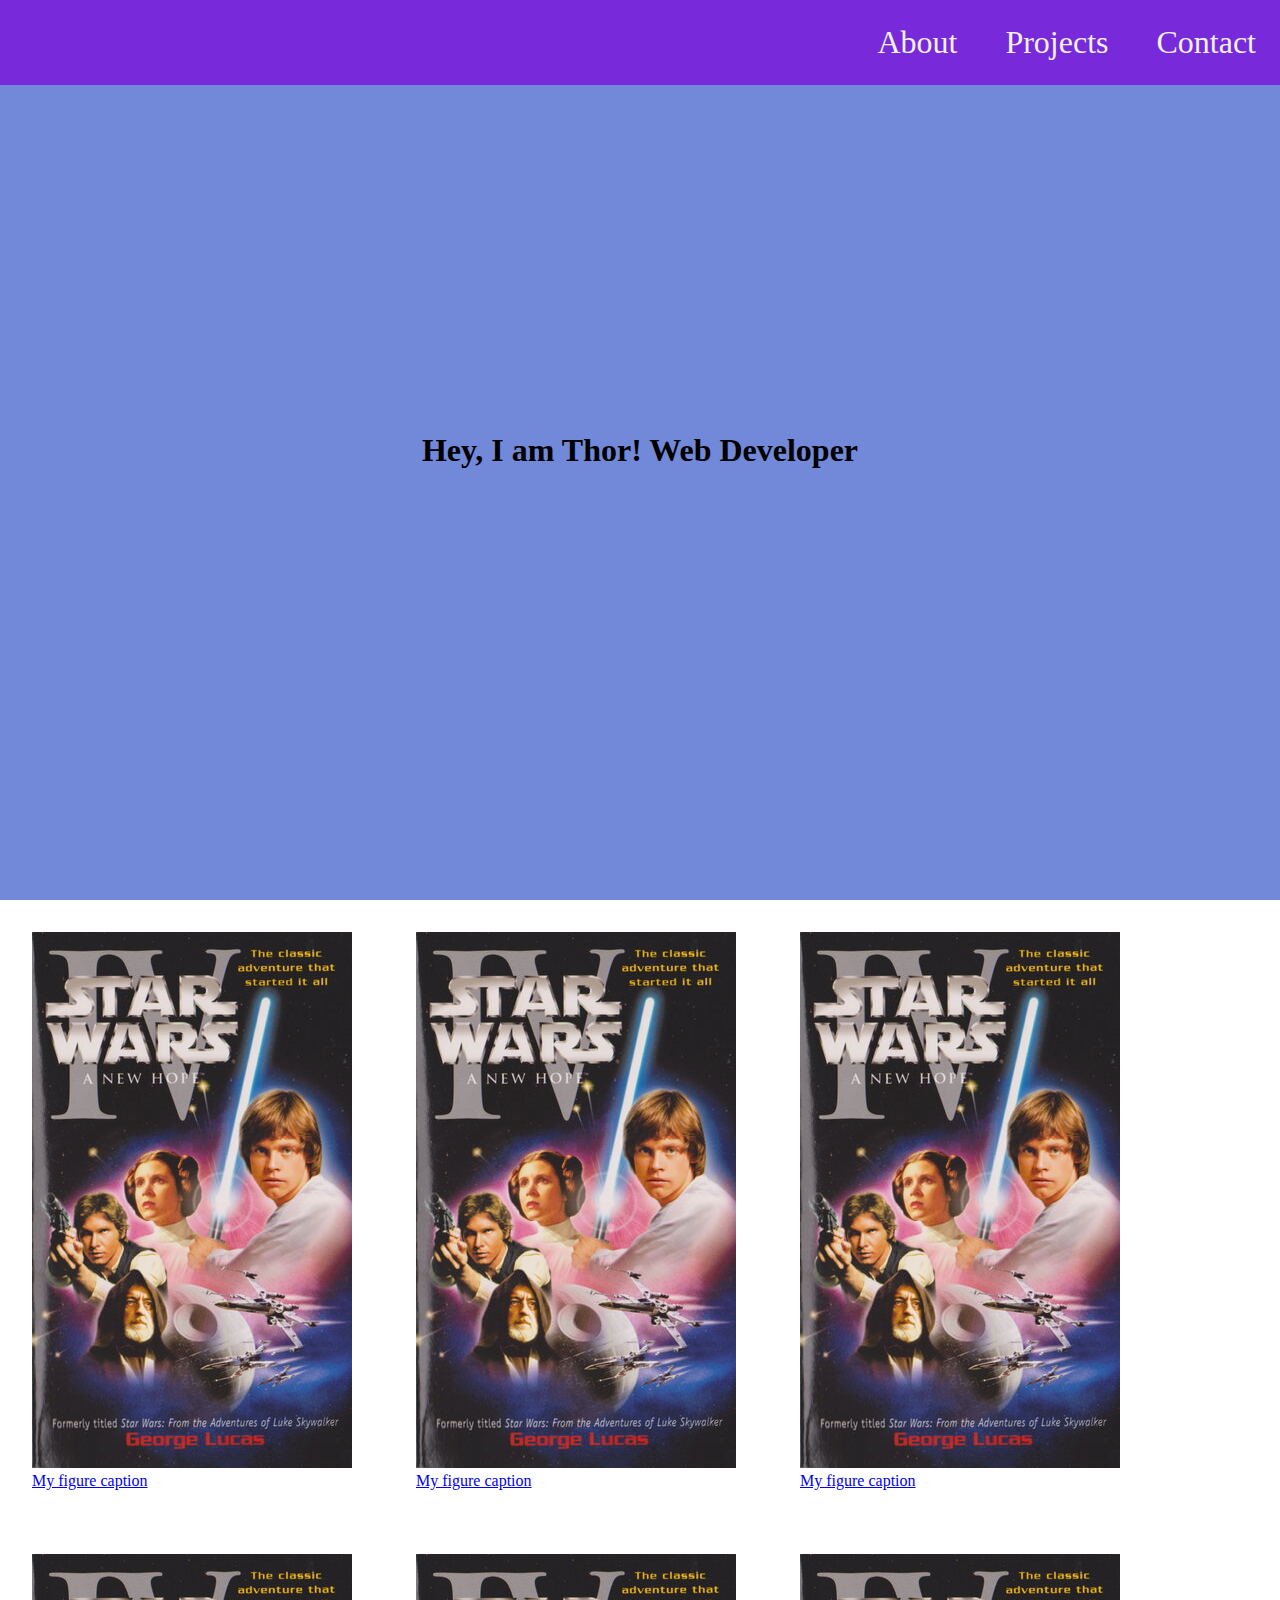
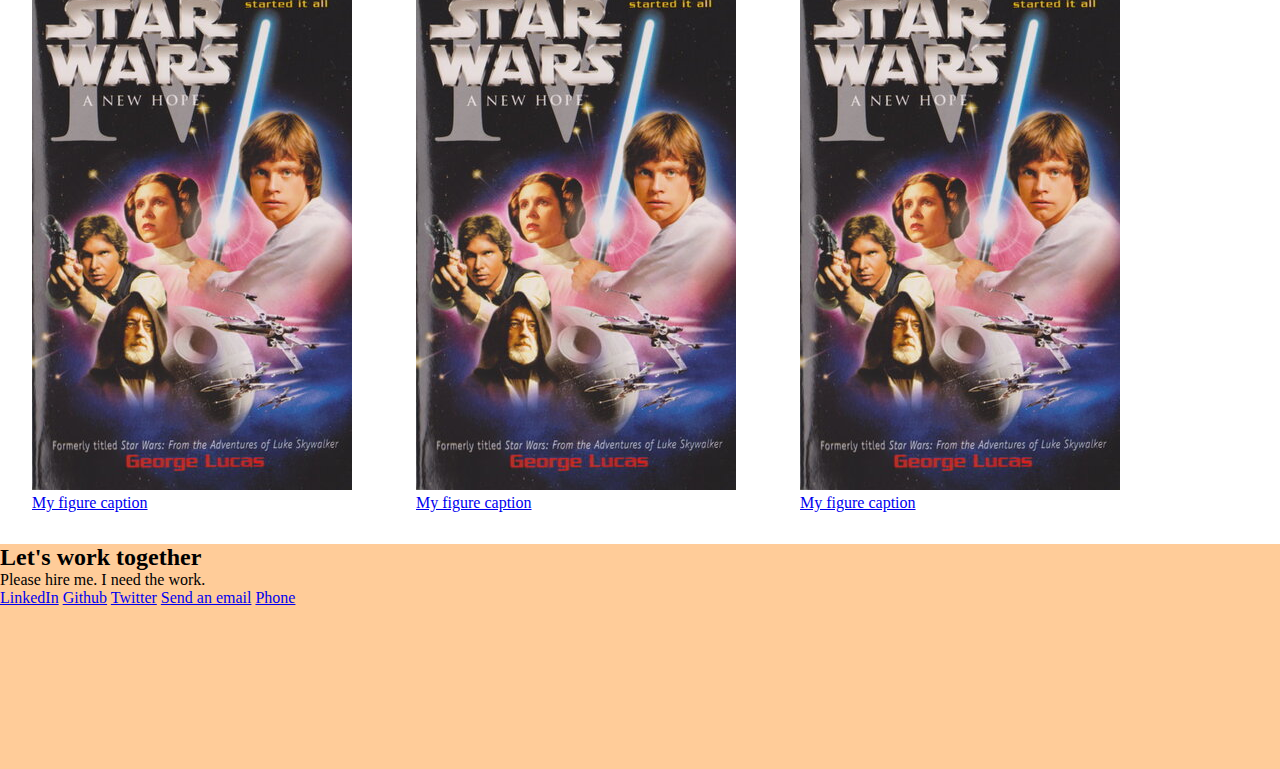
==== index.html @ ebb034dc "Filled in welcome, projects and contact" ====
<!DOCTYPE html>
<html lang="en">
  <head>
    <meta charset="UTF-8" />
    <meta http-equiv="X-UA-Compatible" content="IE=edge" />
    <meta name="viewport" content="width=device-width, initial-scale=1.0" />
    <link href="index.css" rel="stylesheet" />
    <title>Maria's Portfolio</title>
  </head>
  <body>
    <nav id="navbar">
      <ul class="nav-list">
        <li>
          <a href="#welcome-section">About</a>
        </li>
        <li>
          <a href="#projects">Projects</a>
        </li>
        <li>
          <a href="#contact">Contact</a>
        </li>
      </ul>
    </nav>
    <section id="welcome-section">
      <h1>Hey, I am Thor! Web Developer</h1>
    </section>
    <section id="projects">
      <div class="projects-grid">
        <a href="#" class="project-tile">
          <figure>
            <img src="/images/STARWARS.jpg" />
            <figcaption>My figure caption</figcaption>
          </figure>
        </a>

        <a href="#" class="project-tile">
          <figure>
            <img src="/images/STARWARS.jpg" />
            <figcaption>My figure caption</figcaption>
          </figure>
        </a>

        <a href="#" class="project-tile">
          <figure>
            <img src="/images/STARWARS.jpg" />
            <figcaption>My figure caption</figcaption>
          </figure>
        </a>

        <a href="#" class="project-tile">
          <figure>
            <img src="/images/STARWARS.jpg" />
            <figcaption>My figure caption</figcaption>
          </figure>
        </a>

        <a href="#" class="project-tile">
          <figure>
            <img src="/images/STARWARS.jpg" />
            <figcaption>My figure caption</figcaption>
          </figure>
        </a>

        <a href="#" class="project-tile">
          <figure>
            <img src="/images/STARWARS.jpg" />
            <figcaption>My figure caption</figcaption>
          </figure>
        </a>
      </div>
    </section>
    <section id="contact">
      <h2>Let's work together</h2>
      <p>Please hire me. I need the work.</p>

      <a id="profile-link" href="https://github.com/mariarodriguez5" target="_blank" >LinkedIn</a>

      <a id="profile-link" href="https://github.com/mariarodriguez5" target="_blank" >Github</a>

      <a id="profile-link" href="https://github.com/mariarodriguez5" target="_blank" >Twitter</a>

      <a id="profile-link" href="https://github.com/mariarodriguez5" target="_blank" >Send an email</a>

      <a id="profile-link" href="https://github.com/mariarodriguez5" target="_blank" >Phone</a>

    </section>
  </body>
  <script src="https://cdn.freecodecamp.org/testable-projects-fcc/v1/bundle.js"></script>
</html>
---- index.css ----
* {
  margin: 0;
  padding: 0;
  box-sizing: border-box;
}

html {
    scroll-behavior: smooth;
}

#navbar {
    width: 100%;
  position: fixed;
  background-color: #7829da;
}

.nav-list {
  display: flex;
  justify-content: flex-end;
  list-style-type: none;
  margin-right: 1 rem;
}

.nav-list a {
  display: block;
  text-decoration: none;
  color: #f0f0f0;
  padding: 1.5rem;
  font-size: xx-large;
}

.nav-list a:hover {
  background-color: #9a4bfc;
}

#welcome-section {
  background-color: #7289da;
  height: 100vh;
  display: flex;
  flex-direction: column;
  justify-content: center;
  align-items: center;
}

#projects {
    display: flex;
    justify-content: center;
}

.projects-grid {
    width: 1280px;
    display: flex;
    flex-wrap: wrap;

}
.project-title {
    margin: 2rem;

}
.project-tile {
    margin: 2rem;
}
#contact {
    height: 25vh;
    background-color: #ffcc99;
}
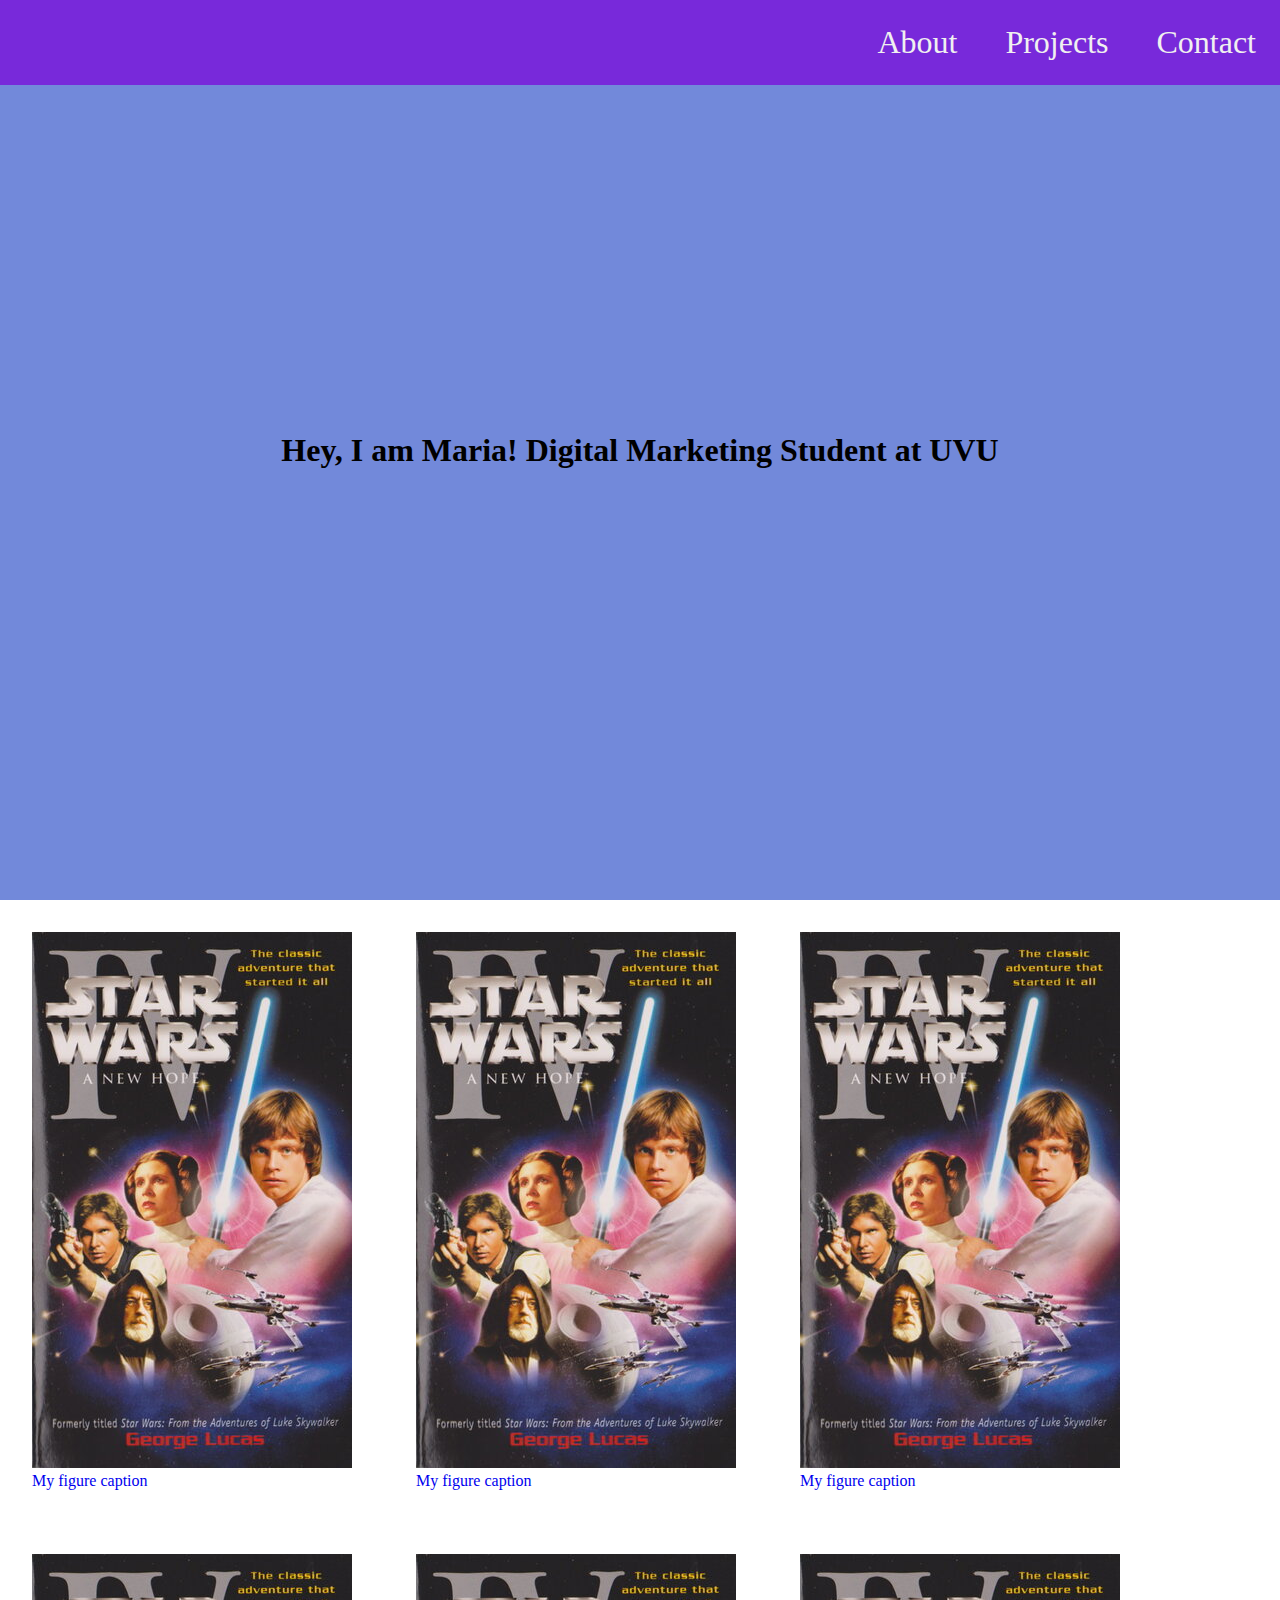
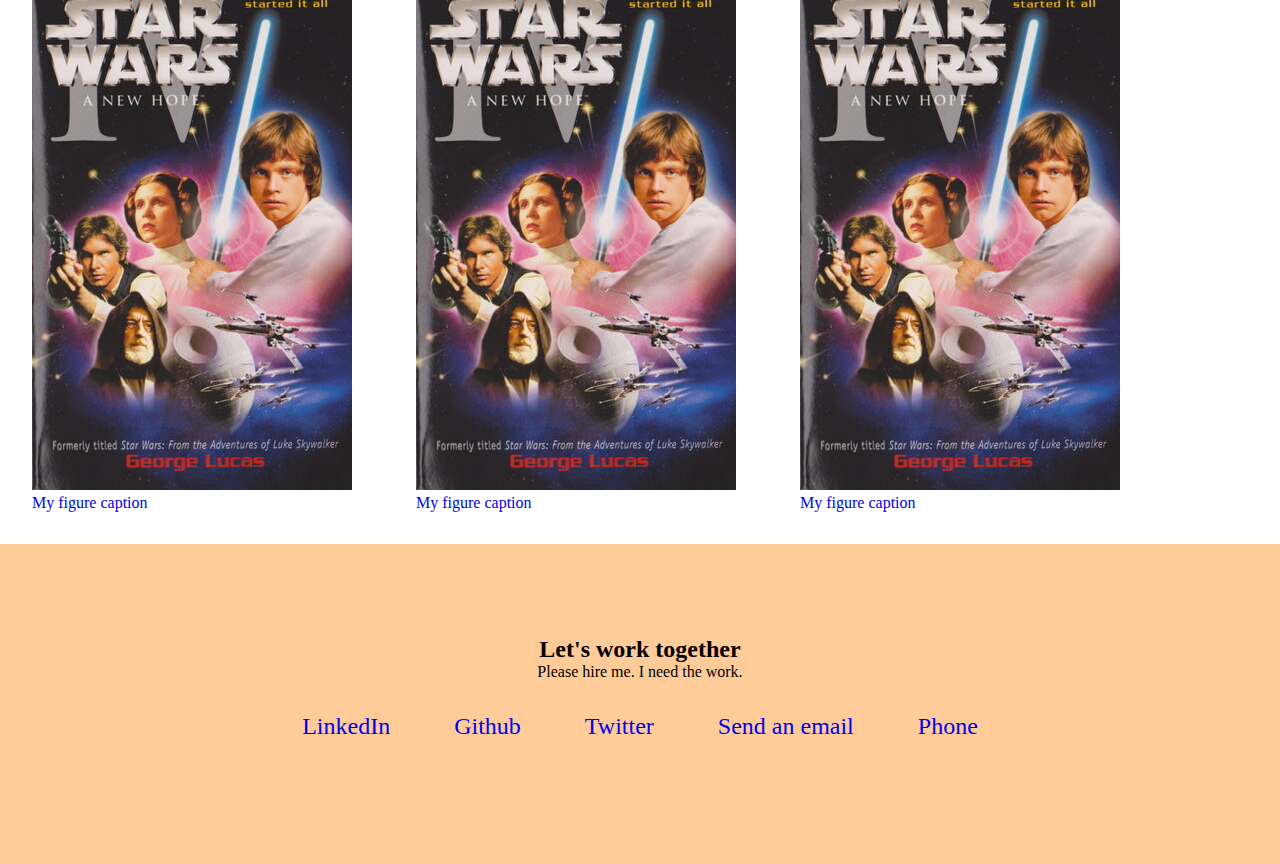
==== commit 8fa19f5e: "saving progress" ====
--- a/index.html
+++ b/index.html
@@ -22,7 +22,7 @@
       </ul>
     </nav>
     <section id="welcome-section">
-      <h1>Hey, I am Thor! Web Developer</h1>
+      <h1>Hey, I am Maria! Digital Marketing Student at UVU</h1>
     </section>
     <section id="projects">
       <div class="projects-grid">
@@ -73,15 +73,13 @@
       <h2>Let's work together</h2>
       <p>Please hire me. I need the work.</p>
 
-      <a id="profile-link" href="https://github.com/mariarodriguez5" target="_blank" >LinkedIn</a>
-
-      <a id="profile-link" href="https://github.com/mariarodriguez5" target="_blank" >Github</a>
-
-      <a id="profile-link" href="https://github.com/mariarodriguez5" target="_blank" >Twitter</a>
-
-      <a id="profile-link" href="https://github.com/mariarodriguez5" target="_blank" >Send an email</a>
-
-      <a id="profile-link" href="https://github.com/mariarodriguez5" target="_blank" >Phone</a>
+      <div>
+        <a id="profile-link" href="https://github.com/mariarodriguez5" target="_blank" >LinkedIn</a>
+        <a id="profile-link" href="https://github.com/mariarodriguez5" target="_blank" >Github</a>
+        <a id="profile-link" href="https://github.com/mariarodriguez5" target="_blank" >Twitter</a>
+        <a id="profile-link" href="https://github.com/mariarodriguez5" target="_blank" >Send an email</a>
+        <a id="profile-link" href="https://github.com/mariarodriguez5" target="_blank" >Phone</a>
+      </div>
 
     </section>
   </body>
--- a/index.css
+++ b/index.css
@@ -6,6 +6,10 @@
 
 html {
     scroll-behavior: smooth;
+}
+
+a {
+    text-decoration: none;
 }
 
 #navbar {
@@ -61,6 +65,24 @@
     margin: 2rem;
 }
 #contact {
-    height: 25vh;
+    display: flex;
+    flex-direction: column;
+    justify-content: center;
+    align-items: center;
+    height: 320px;
     background-color: #ffcc99;
+}
+
+#contact h1, h4 {
+    padding-bottom: 2rem;
+}
+
+#contact div {
+    display: flex;
+    justify-content: center;
+}
+
+#contact div a {
+    padding: 2rem;
+    font-size: 1.5rem;
 }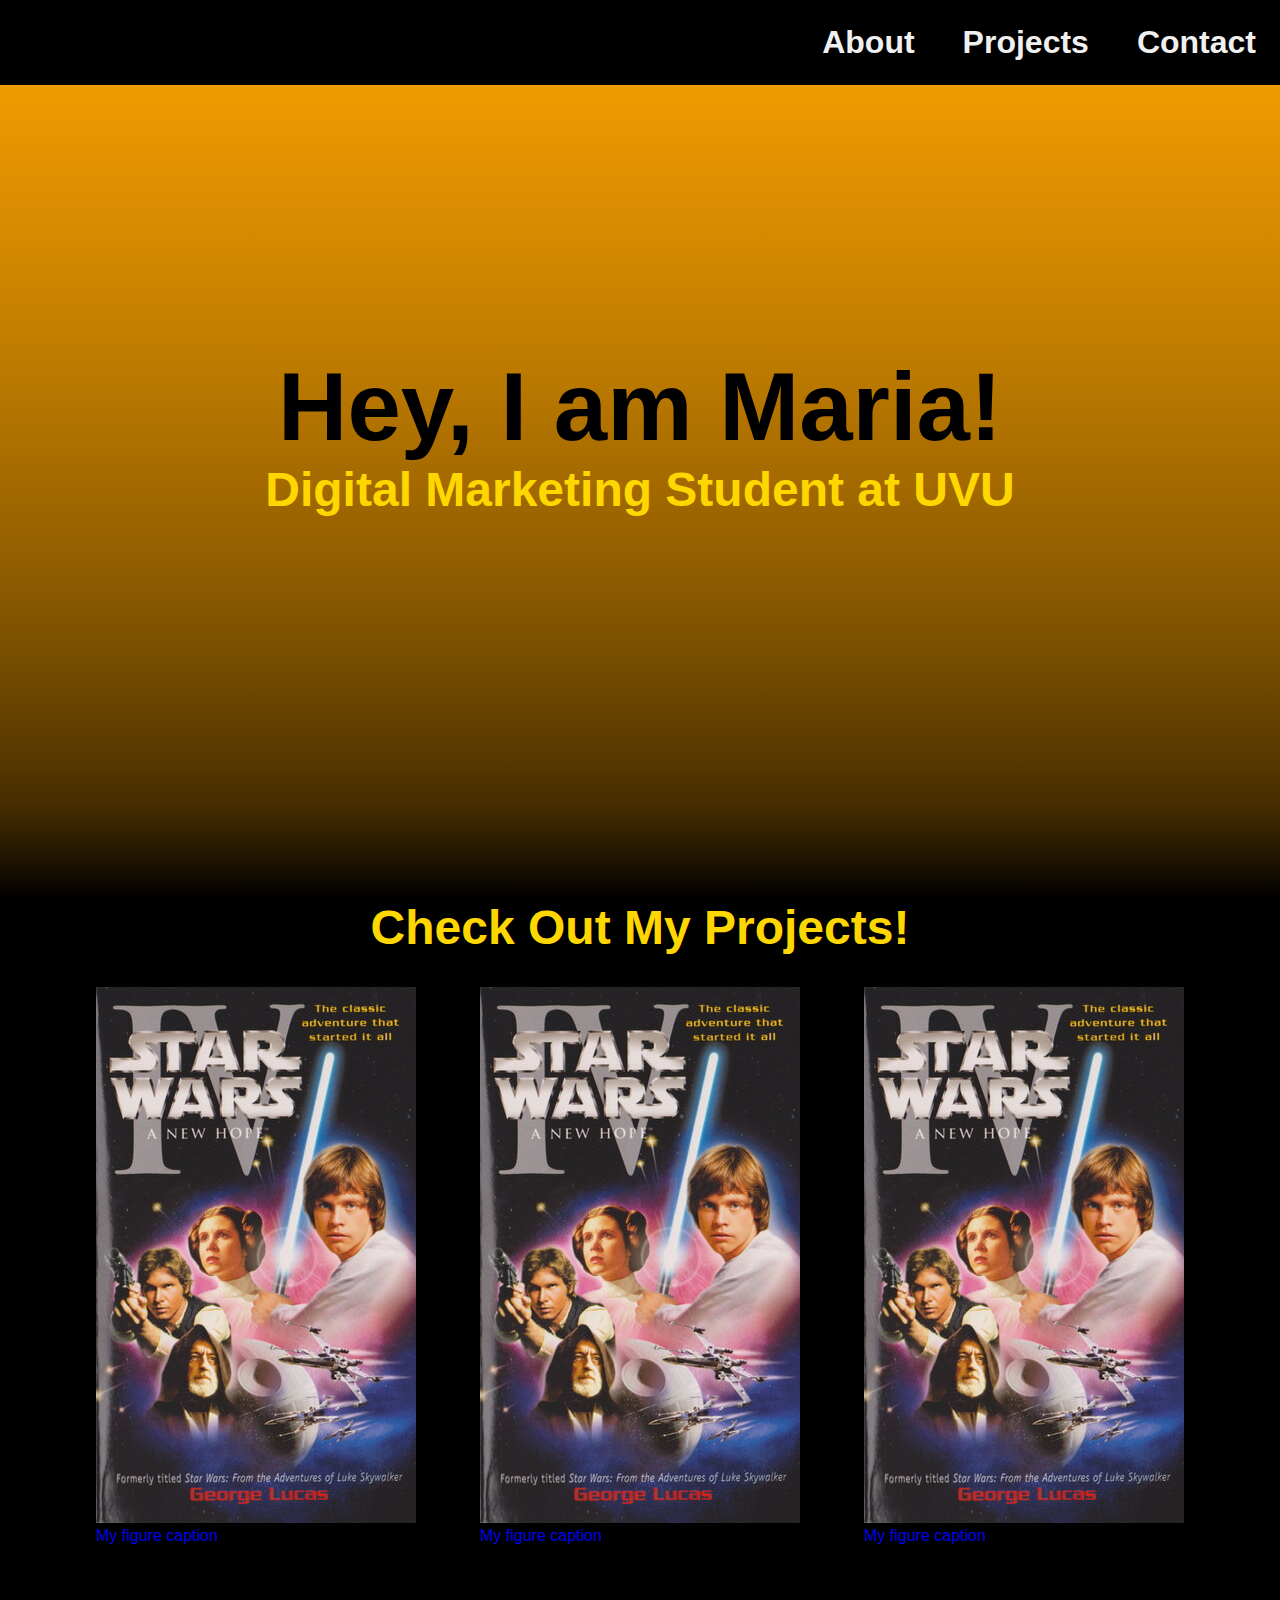
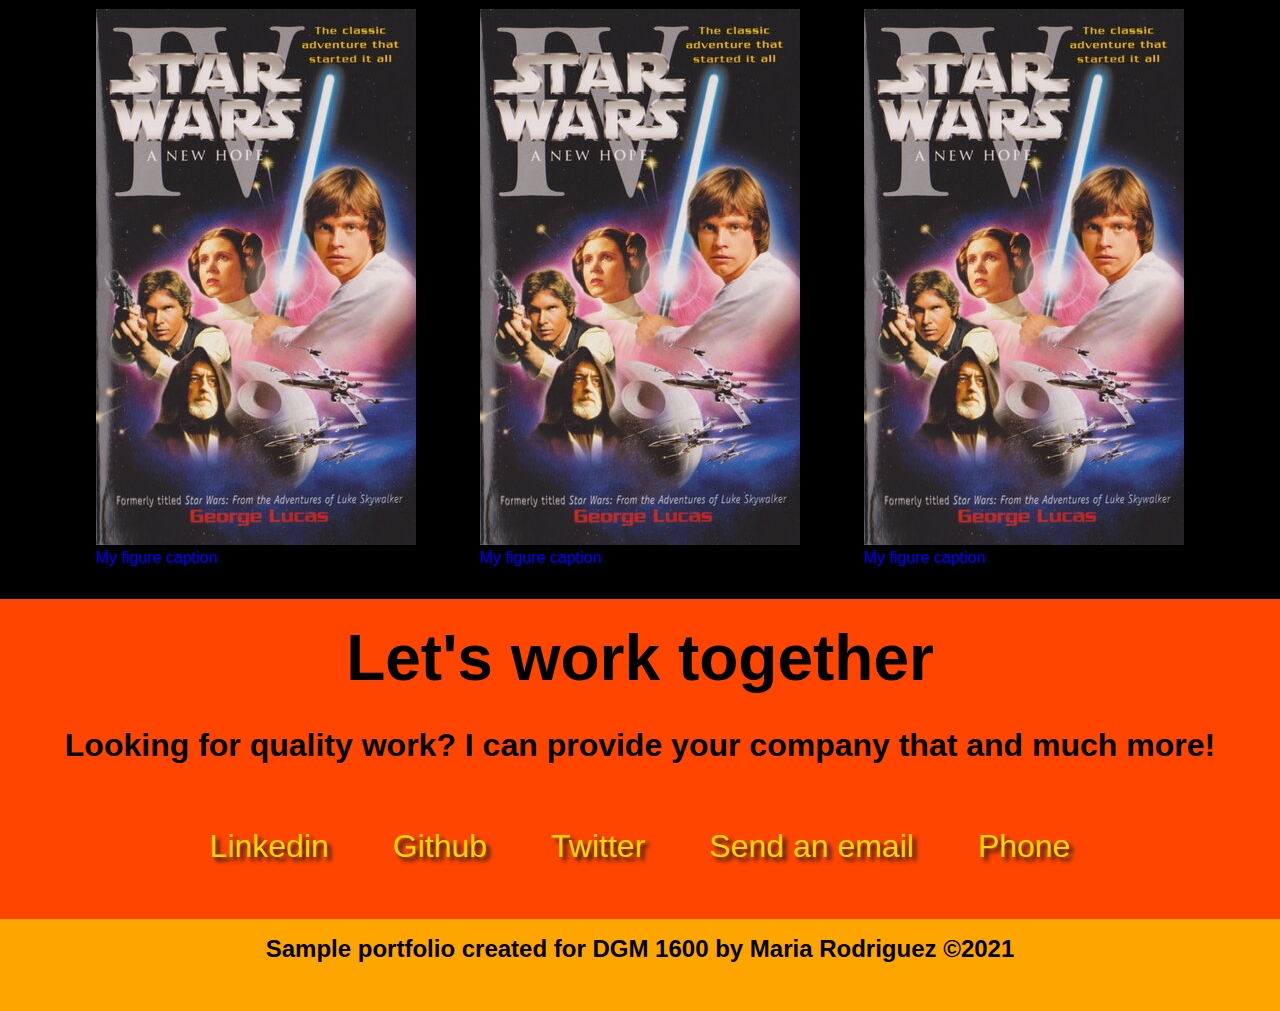
==== commit 86616845: "Final modifications for sample portfolio" ====
--- a/index.html
+++ b/index.html
@@ -5,6 +5,12 @@
     <meta http-equiv="X-UA-Compatible" content="IE=edge" />
     <meta name="viewport" content="width=device-width, initial-scale=1.0" />
     <link href="index.css" rel="stylesheet" />
+    <link
+      rel="stylesheet"
+      href="https://use.fontawesome.com/releases/v5.8.2/css/all.css"
+      integrity="sha384-oS3vJWv+0UjzBfQzYUhtDYW+Pj2yciDJxpsK1OYPAYjqT085Qq/1cq5FLXAZQ7Ay"
+      crossorigin="anonymous"
+    />
     <title>Maria's Portfolio</title>
   </head>
   <body>
@@ -22,9 +28,11 @@
       </ul>
     </nav>
     <section id="welcome-section">
-      <h1>Hey, I am Maria! Digital Marketing Student at UVU</h1>
+      <h1>Hey, I am Maria!</h1>
+      <h4>Digital Marketing Student at UVU</h4>
     </section>
     <section id="projects">
+      <h3>Check Out My Projects!</h3>
       <div class="projects-grid">
         <a href="#" class="project-tile">
           <figure>
@@ -70,18 +78,35 @@
       </div>
     </section>
     <section id="contact">
-      <h2>Let's work together</h2>
-      <p>Please hire me. I need the work.</p>
-
+      <h1>Let's work together</h1>
+      <h4>Looking for quality work? I can provide your company that and much more!</h4>
       <div>
-        <a id="profile-link" href="https://github.com/mariarodriguez5" target="_blank" >LinkedIn</a>
-        <a id="profile-link" href="https://github.com/mariarodriguez5" target="_blank" >Github</a>
-        <a id="profile-link" href="https://github.com/mariarodriguez5" target="_blank" >Twitter</a>
-        <a id="profile-link" href="https://github.com/mariarodriguez5" target="_blank" >Send an email</a>
-        <a id="profile-link" href="https://github.com/mariarodriguez5" target="_blank" >Phone</a>
+        <a
+          id="profile-link"
+          href="https://linkedin.com/in/mooki593"
+          target="_blank"
+          ><i class="fab fa-linkedin"></i> Linkedin</a
+        >
+        <a
+          id="profile-link"
+          href="https://github.com/mariarodriguez5"
+          target="_blank"
+          ><i class="fab fa-github"></i> Github</a
+        >
+        <a id="profile-link" href="#"><i class="fab fa-twitter"></i> Twitter</a>
+        <a id="profile-link" href="" target="_blank"
+          ><i class="fas fa-envelope-open-text"></i> Send an email</a
+        >
+        <a id="profile-link" href="" target="_blank"
+          ><i class="fas fa-mobile-alt"></i> Phone</a
+        >
       </div>
-
     </section>
+    <footer>
+      <h4>
+        Sample portfolio created for DGM 1600 by Maria Rodriguez &copy;2021
+      </h4>
+    </footer>
   </body>
   <script src="https://cdn.freecodecamp.org/testable-projects-fcc/v1/bundle.js"></script>
 </html>
--- a/index.css
+++ b/index.css
@@ -5,17 +5,32 @@
 }
 
 html {
-    scroll-behavior: smooth;
+  scroll-behavior: smooth;
+  font-family: 'Trebuchet MS', 'Lucida Sans Unicode', 'Lucida Grande', 'Lucida Sans', Arial, sans-serif;
+}
+
+@media (max-width: 1200px) {
+  html {
+    font-size: 80%;
+    color: #f2f1df;
+  }
+}
+
+@media (max-width: 980px) {
+  html {
+    font-size: 40%;
+    color: blue;
+  }
 }
 
 a {
-    text-decoration: none;
+  text-decoration: none;
 }
 
 #navbar {
-    width: 100%;
+  width: 100%;
   position: fixed;
-  background-color: #7829da;
+  background-color: black;
 }
 
 .nav-list {
@@ -23,6 +38,7 @@
   justify-content: flex-end;
   list-style-type: none;
   margin-right: 1 rem;
+  font-weight: 600;
 }
 
 .nav-list a {
@@ -34,55 +50,84 @@
 }
 
 .nav-list a:hover {
-  background-color: #9a4bfc;
+  background-color: orange;
+  color: black;
 }
 
 #welcome-section {
-  background-color: #7289da;
+  background: linear-gradient(to top, black, 30%, orange);
   height: 100vh;
   display: flex;
   flex-direction: column;
   justify-content: center;
   align-items: center;
+  font-size: 3rem;
+}
+
+#welcome-section h4 {
+    color: gold;
 }
 
 #projects {
-    display: flex;
-    justify-content: center;
+  display: flex;
+  justify-content: center;
+  flex-direction: column;
+  align-items: center;
+  padding: 3rem auto;
+  background-color: black;
+}
+#projects h3 {
+    font-size: 3rem;
+    color: gold;
 }
 
 .projects-grid {
-    width: 1280px;
-    display: flex;
-    flex-wrap: wrap;
-
+  display: flex;
+  flex-wrap: wrap;
+  justify-content: center;
 }
 .project-title {
-    margin: 2rem;
-
+  margin: 2rem;
 }
 .project-tile {
-    margin: 2rem;
+  margin: 2rem;
 }
 #contact {
-    display: flex;
-    flex-direction: column;
-    justify-content: center;
-    align-items: center;
-    height: 320px;
-    background-color: #ffcc99;
+  display: flex;
+  flex-direction: column;
+  justify-content: center;
+  align-items: center;
+  height: 320px;
+  background-color: orangered;
+  font-size: 2em;
 }
 
-#contact h1, h4 {
-    padding-bottom: 2rem;
+#contact h1,
+h4 {
+  padding-bottom: 2rem;
+  color: black;
 }
 
 #contact div {
-    display: flex;
-    justify-content: center;
+  display: flex;
+  justify-content: center;
 }
 
 #contact div a {
-    padding: 2rem;
-    font-size: 1.5rem;
-}+  padding: 2rem;
+  color: gold;
+  text-shadow: 4px 4px 4px #1f1f1f;
+  transition: transform 0.3s linear;
+}
+
+#contact div a:hover {
+  transform: translateY(8px);
+}
+
+footer {
+  text-align: center;
+  padding: 1rem;
+  font-size: x-large;
+  background-color:orange;
+  color: white;
+}
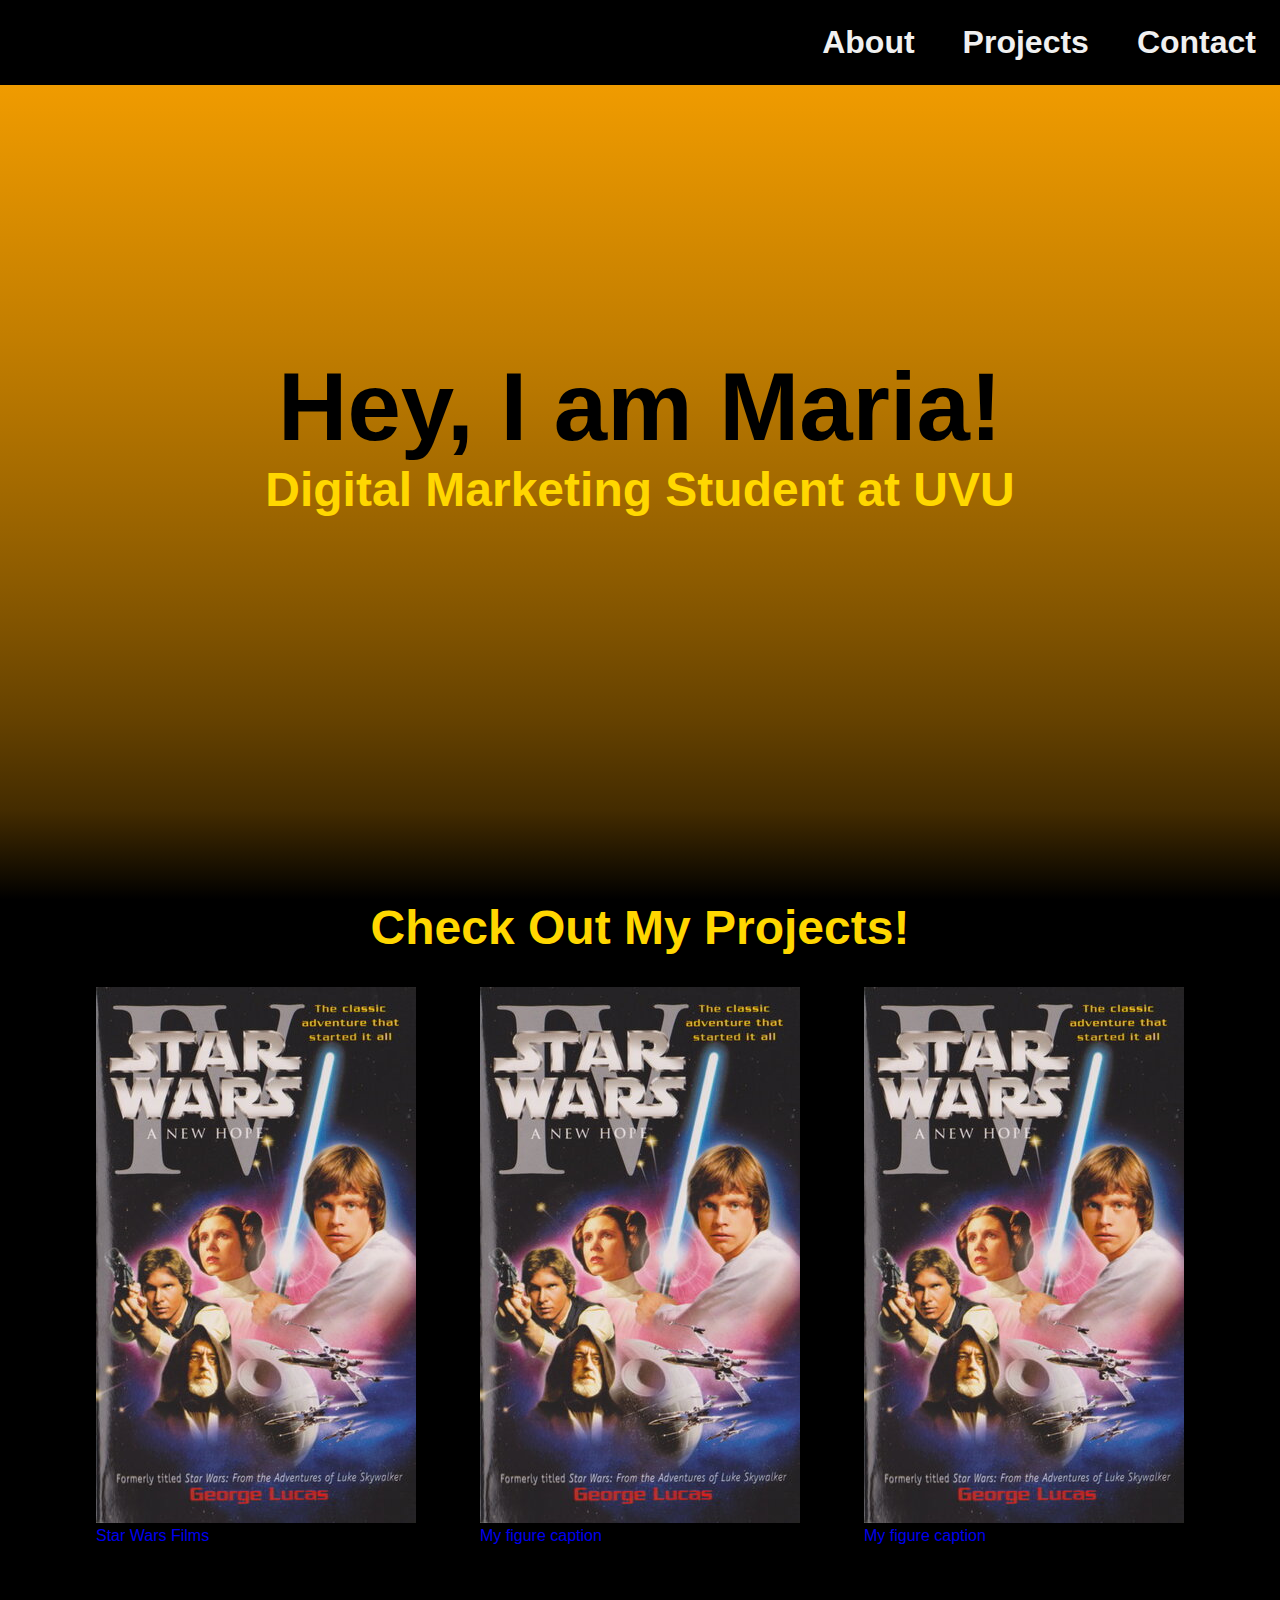
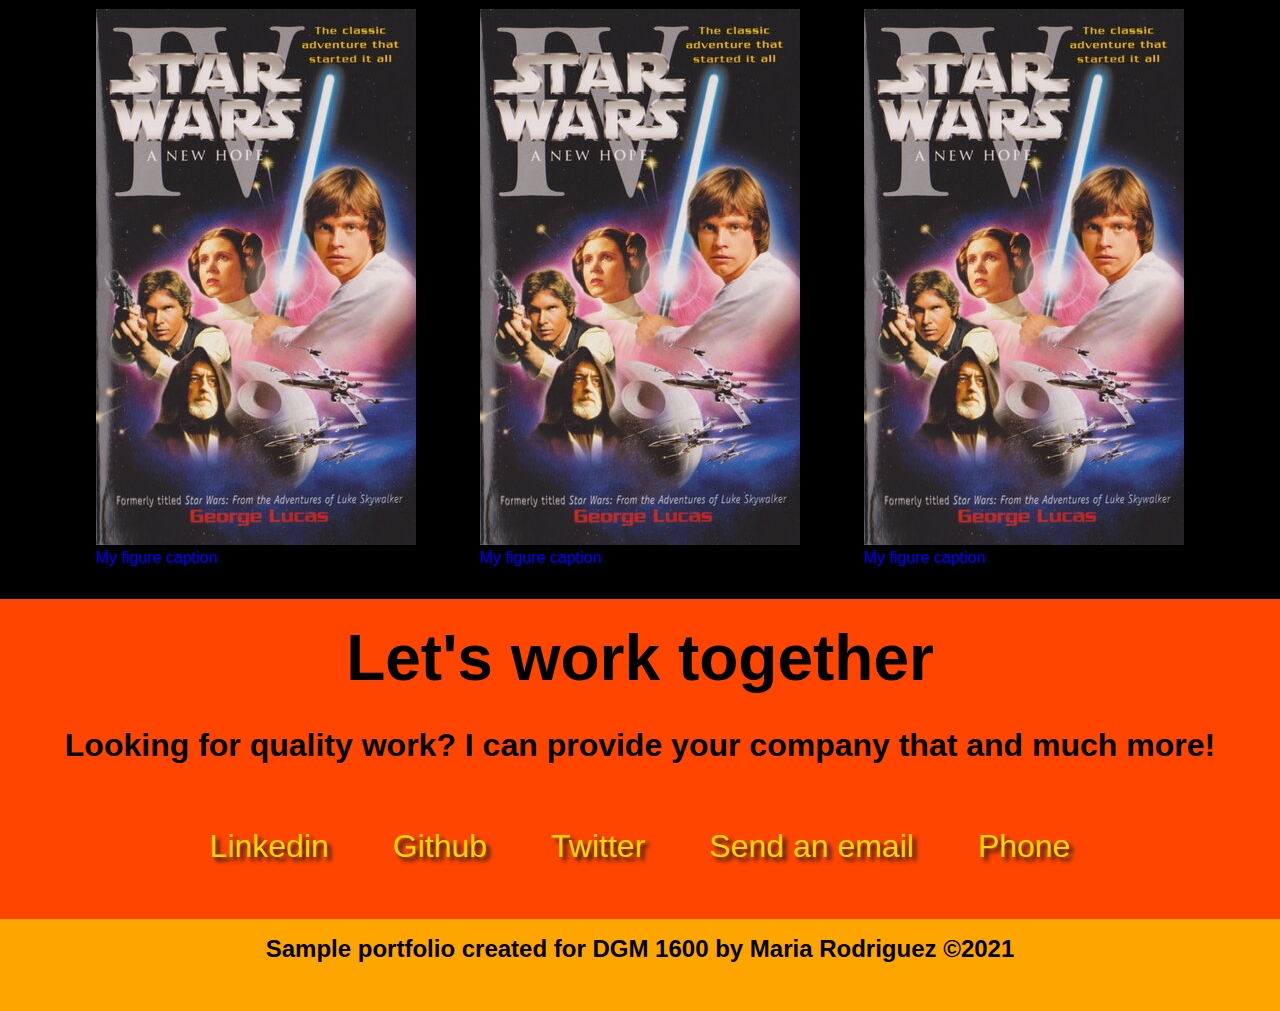
==== commit 7a63fcf4: "Started characters page" ====
--- a/index.html
+++ b/index.html
@@ -34,10 +34,10 @@
     <section id="projects">
       <h3>Check Out My Projects!</h3>
       <div class="projects-grid">
-        <a href="#" class="project-tile">
+        <a href="/films/index.html" class="project-tile">
           <figure>
             <img src="/images/STARWARS.jpg" />
-            <figcaption>My figure caption</figcaption>
+            <figcaption>Star Wars Films</figcaption>
           </figure>
         </a>
 
@@ -108,5 +108,4 @@
       </h4>
     </footer>
   </body>
-  <script src="https://cdn.freecodecamp.org/testable-projects-fcc/v1/bundle.js"></script>
 </html>
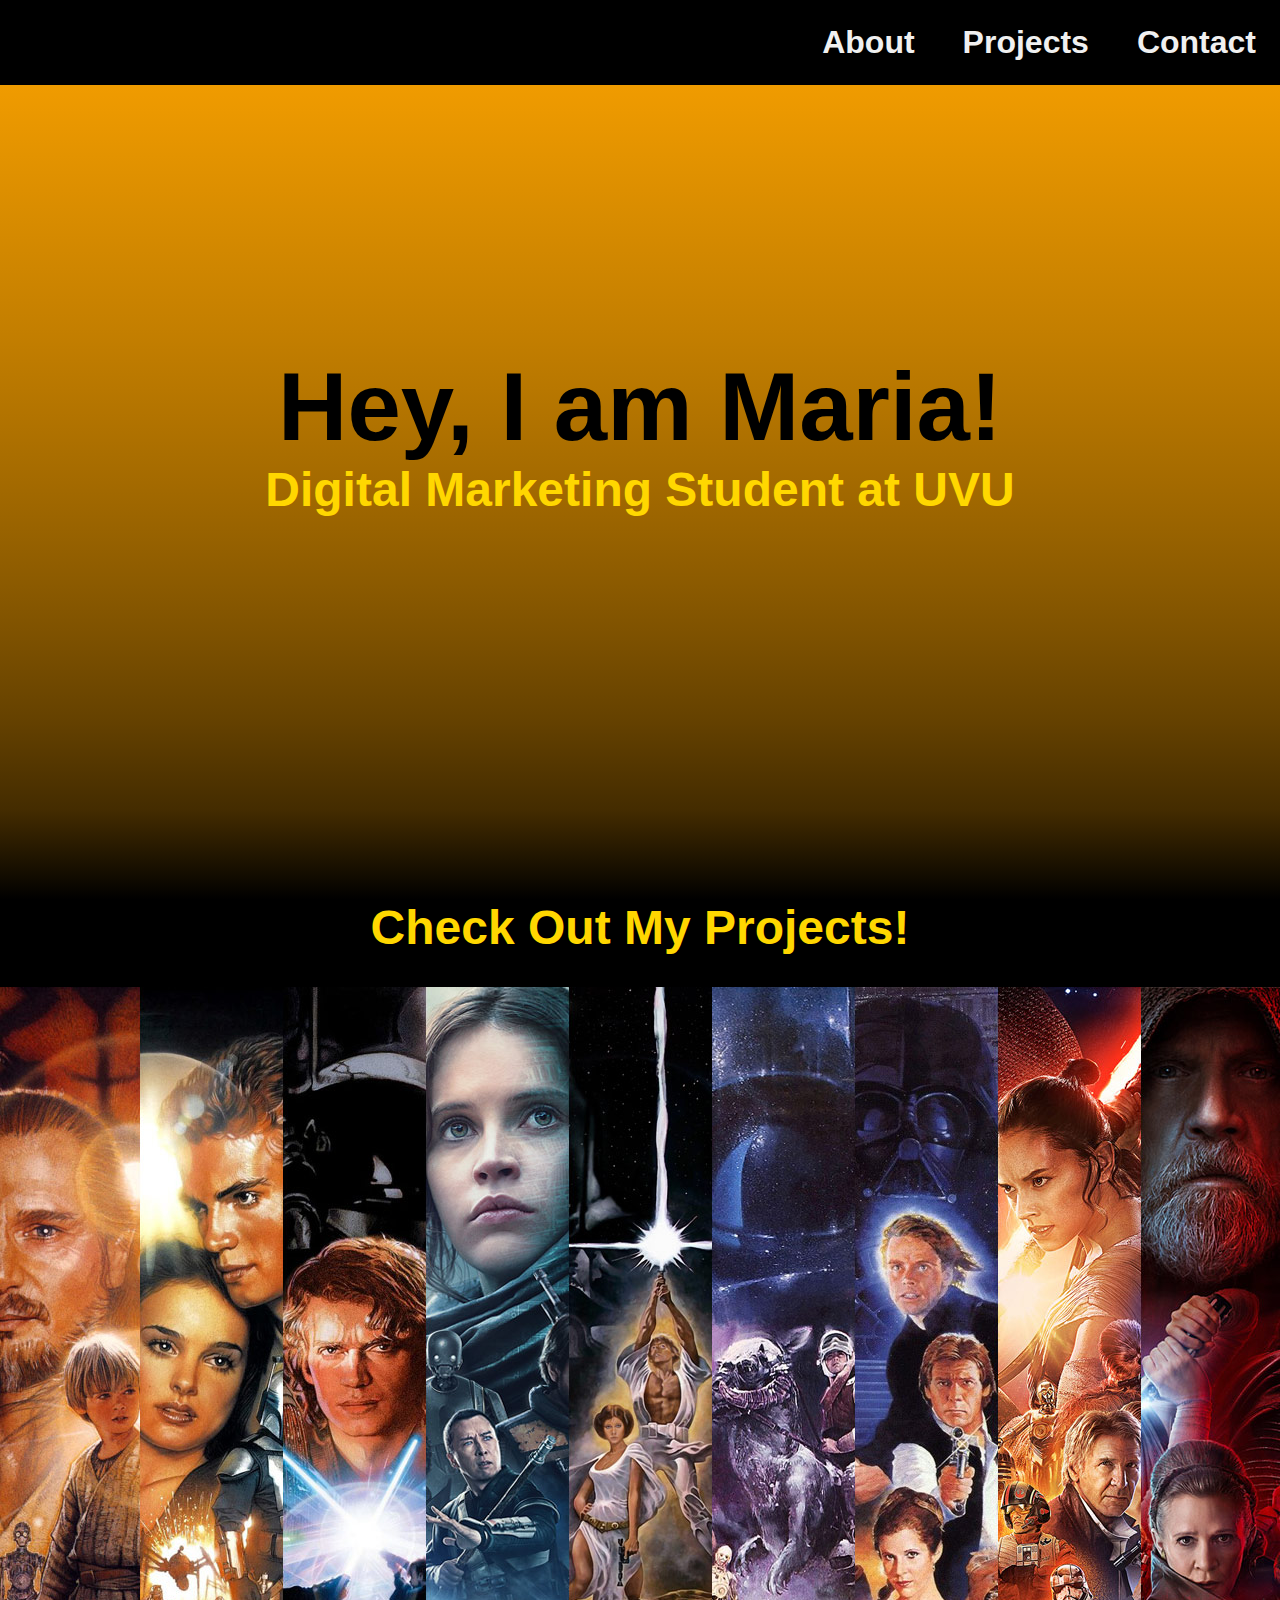
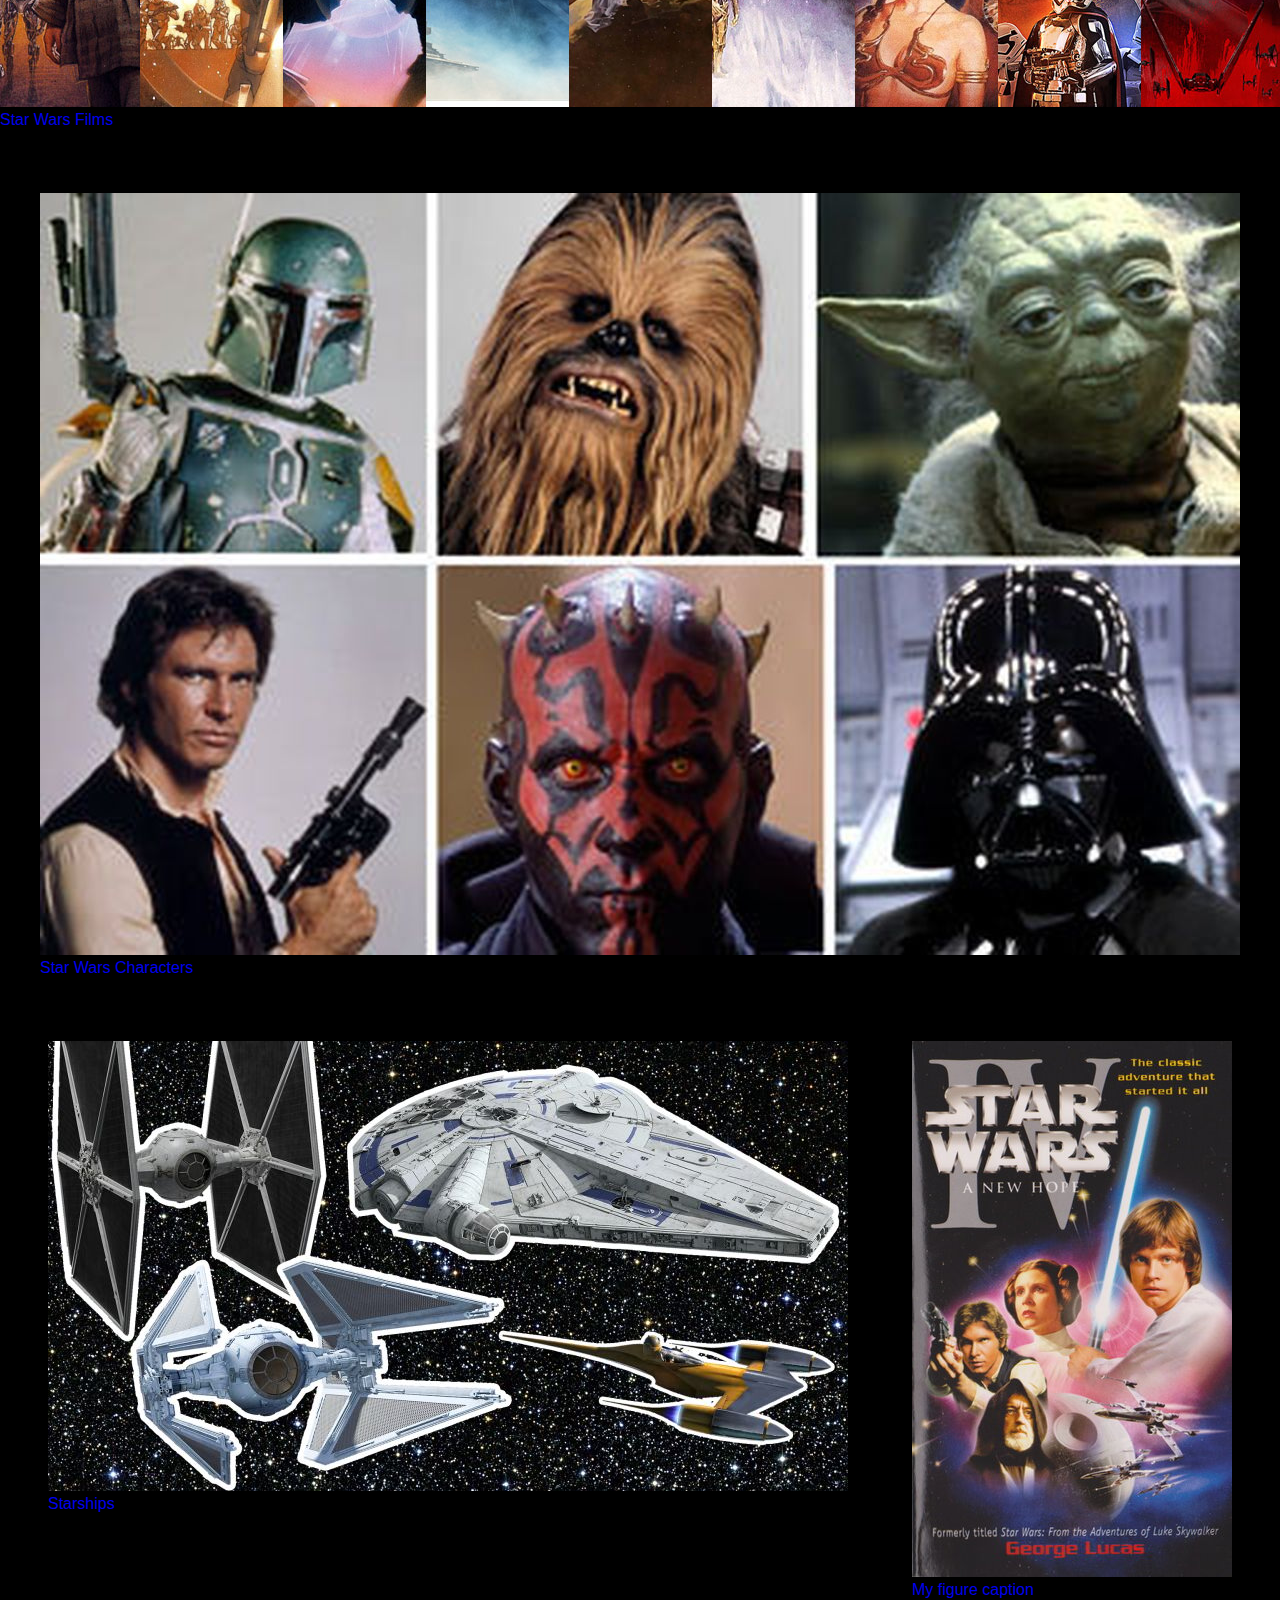
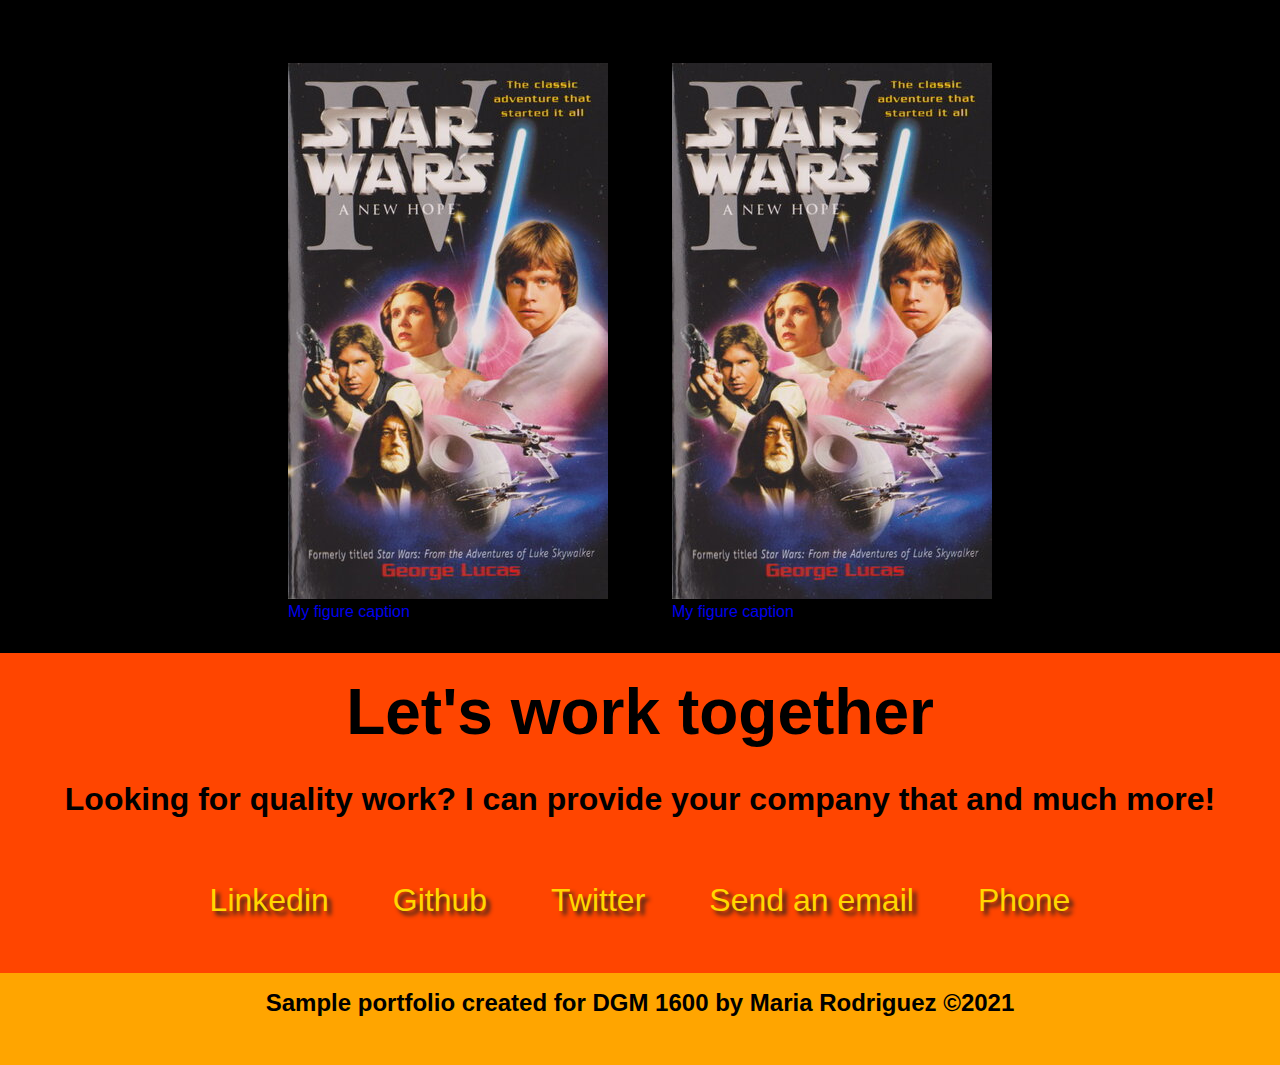
==== commit f6083e85: "added images and gitignore file" ====
--- a/index.html
+++ b/index.html
@@ -34,24 +34,24 @@
     <section id="projects">
       <h3>Check Out My Projects!</h3>
       <div class="projects-grid">
-        <a href="/films/index.html" class="project-tile">
+        <a href="/films" class="project-tile">
           <figure>
-            <img src="/images/STARWARS.jpg" />
+            <img src="/images/sw-films.jpeg" />
             <figcaption>Star Wars Films</figcaption>
           </figure>
         </a>
 
-        <a href="#" class="project-tile">
+        <a href="/characters" class="project-tile">
           <figure>
-            <img src="/images/STARWARS.jpg" />
-            <figcaption>My figure caption</figcaption>
+            <img src="/images/sw-characters.jpeg" />
+            <figcaption>Star Wars Characters</figcaption>
           </figure>
         </a>
 
-        <a href="#" class="project-tile">
+        <a href="/starships" class="project-tile">
           <figure>
-            <img src="/images/STARWARS.jpg" />
-            <figcaption>My figure caption</figcaption>
+            <img src="/images/sw-starships.jpeg" />
+            <figcaption>Starships</figcaption>
           </figure>
         </a>
 
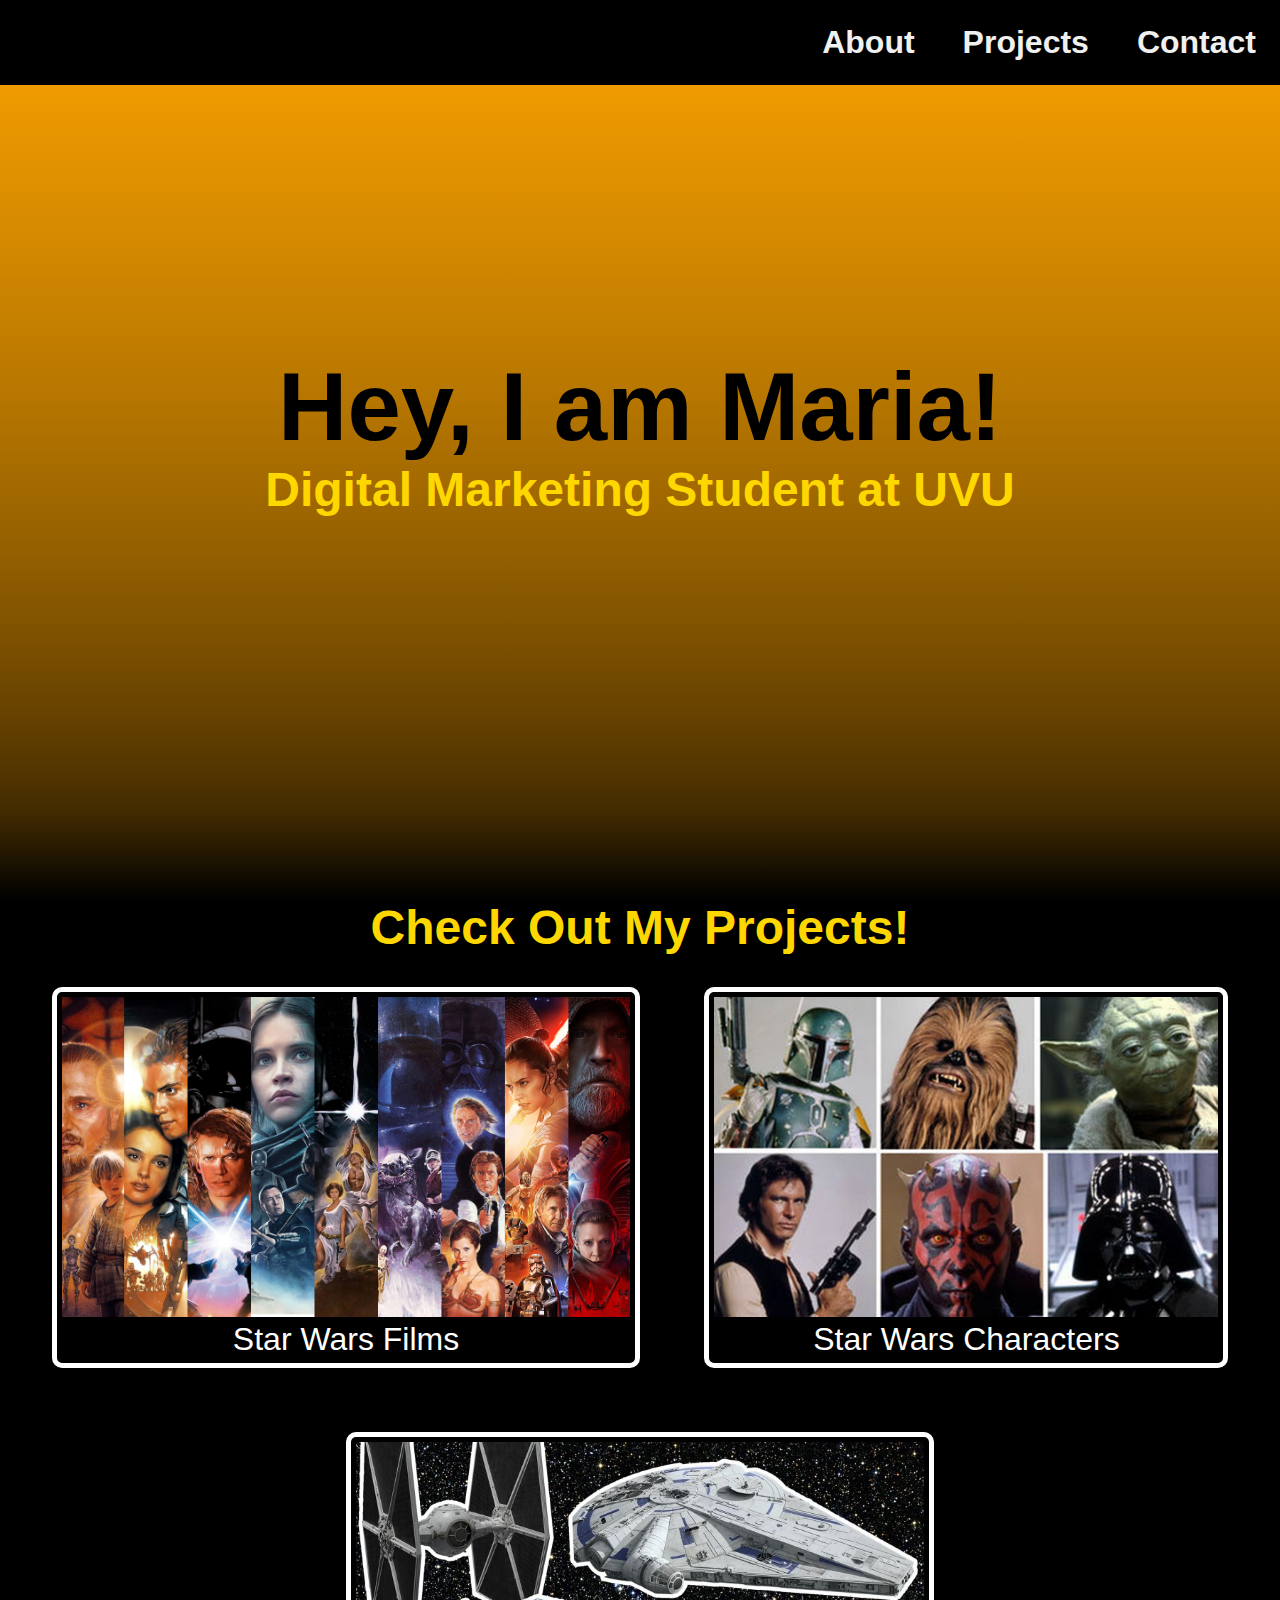
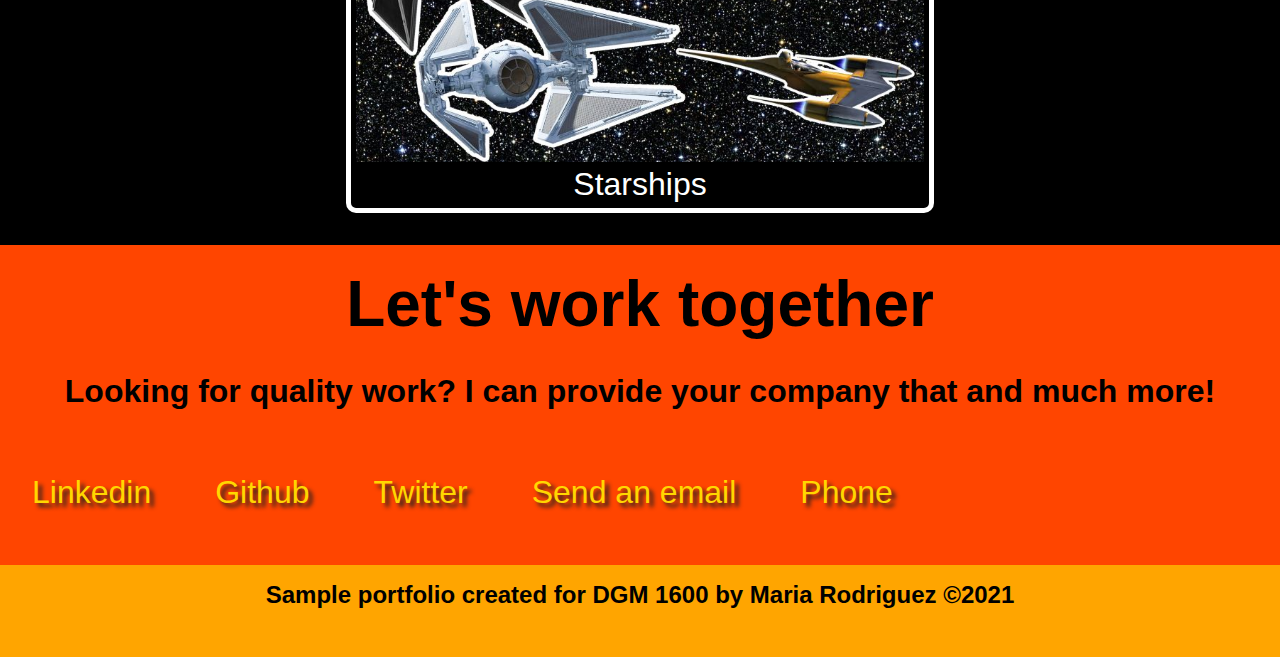
==== commit 1cb3e6ea: "final edits on index.html" ====
--- a/index.html
+++ b/index.html
@@ -55,26 +55,6 @@
           </figure>
         </a>
 
-        <a href="#" class="project-tile">
-          <figure>
-            <img src="/images/STARWARS.jpg" />
-            <figcaption>My figure caption</figcaption>
-          </figure>
-        </a>
-
-        <a href="#" class="project-tile">
-          <figure>
-            <img src="/images/STARWARS.jpg" />
-            <figcaption>My figure caption</figcaption>
-          </figure>
-        </a>
-
-        <a href="#" class="project-tile">
-          <figure>
-            <img src="/images/STARWARS.jpg" />
-            <figcaption>My figure caption</figcaption>
-          </figure>
-        </a>
       </div>
     </section>
     <section id="contact">
--- a/index.css
+++ b/index.css
@@ -91,6 +91,25 @@
 }
 .project-tile {
   margin: 2rem;
+  border: 5px solid white;
+  border-radius: 10px;
+  padding: 5px;
+  text-align: center;
+}
+.project-tile:hover {
+  border-color: greenyellow;
+  color: greenyellow
+}
+.project-tile:hover figcaption {
+  color: greenyellow;
+  font-size: 2.5em;
+}
+.project-tile img {
+  max-height: 320px;
+}
+figcaption {
+  color: white;
+  font-size: xx-large;
 }
 #contact {
   display: flex;
@@ -111,6 +130,7 @@
 #contact div {
   display: flex;
   justify-content: center;
+  margin-right: auto;
 }
 
 #contact div a {
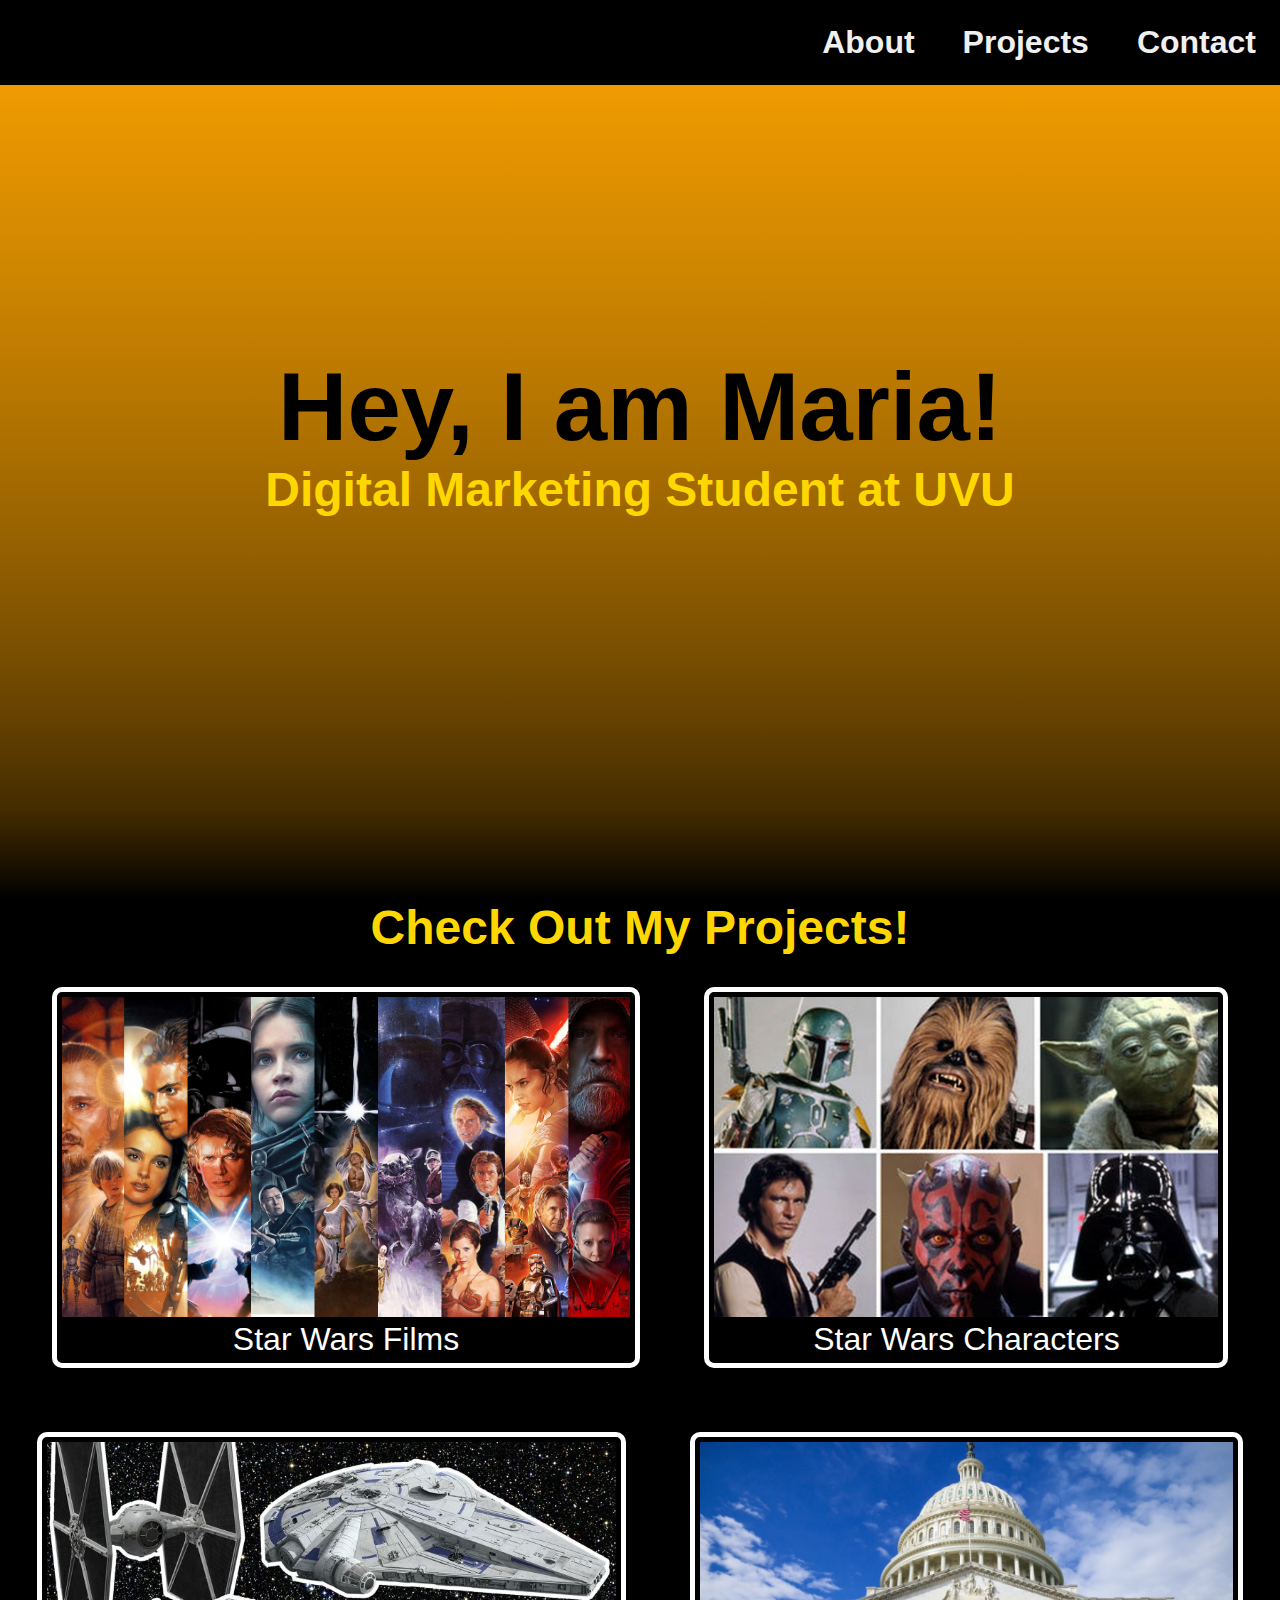
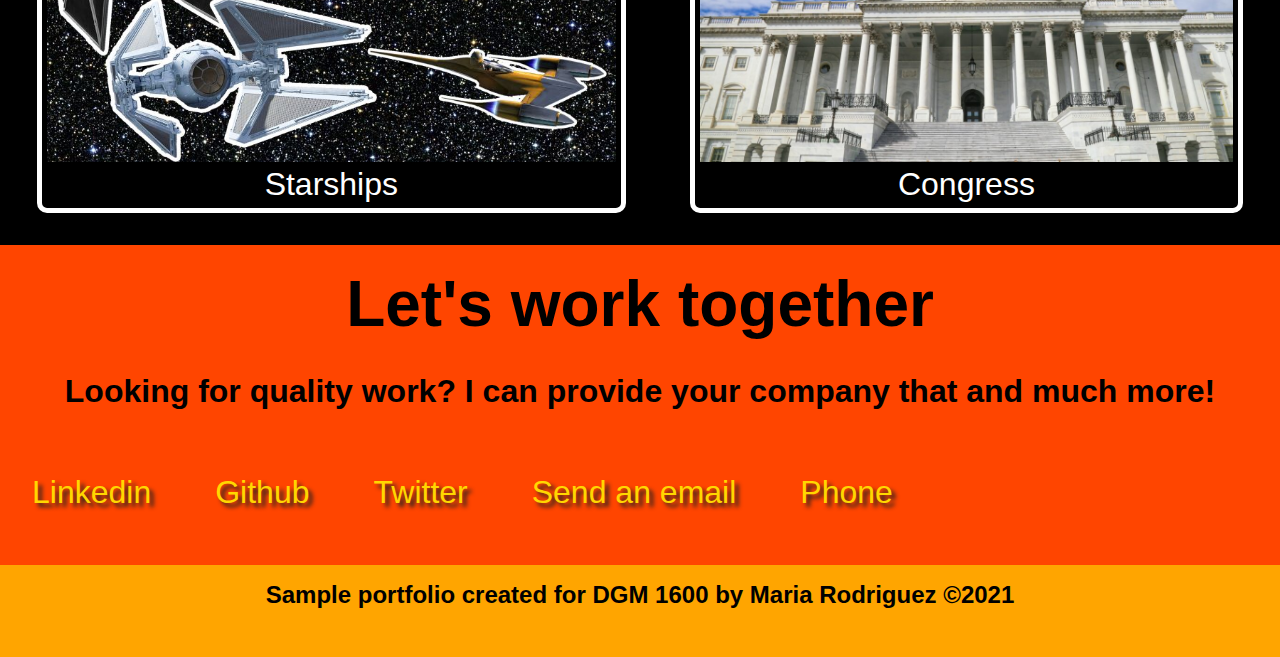
==== commit df925b9e: "edited css, added click button function, added Bulma modal and linked congress.js to portfolio" ====
--- a/index.html
+++ b/index.html
@@ -55,6 +55,13 @@
           </figure>
         </a>
 
+        <a href="/congress" class="project-tile">
+          <figure>
+            <img src="/images/congress-capitol.jpeg" />
+            <figcaption>Congress</figcaption>
+          </figure>
+        </a>
+
       </div>
     </section>
     <section id="contact">
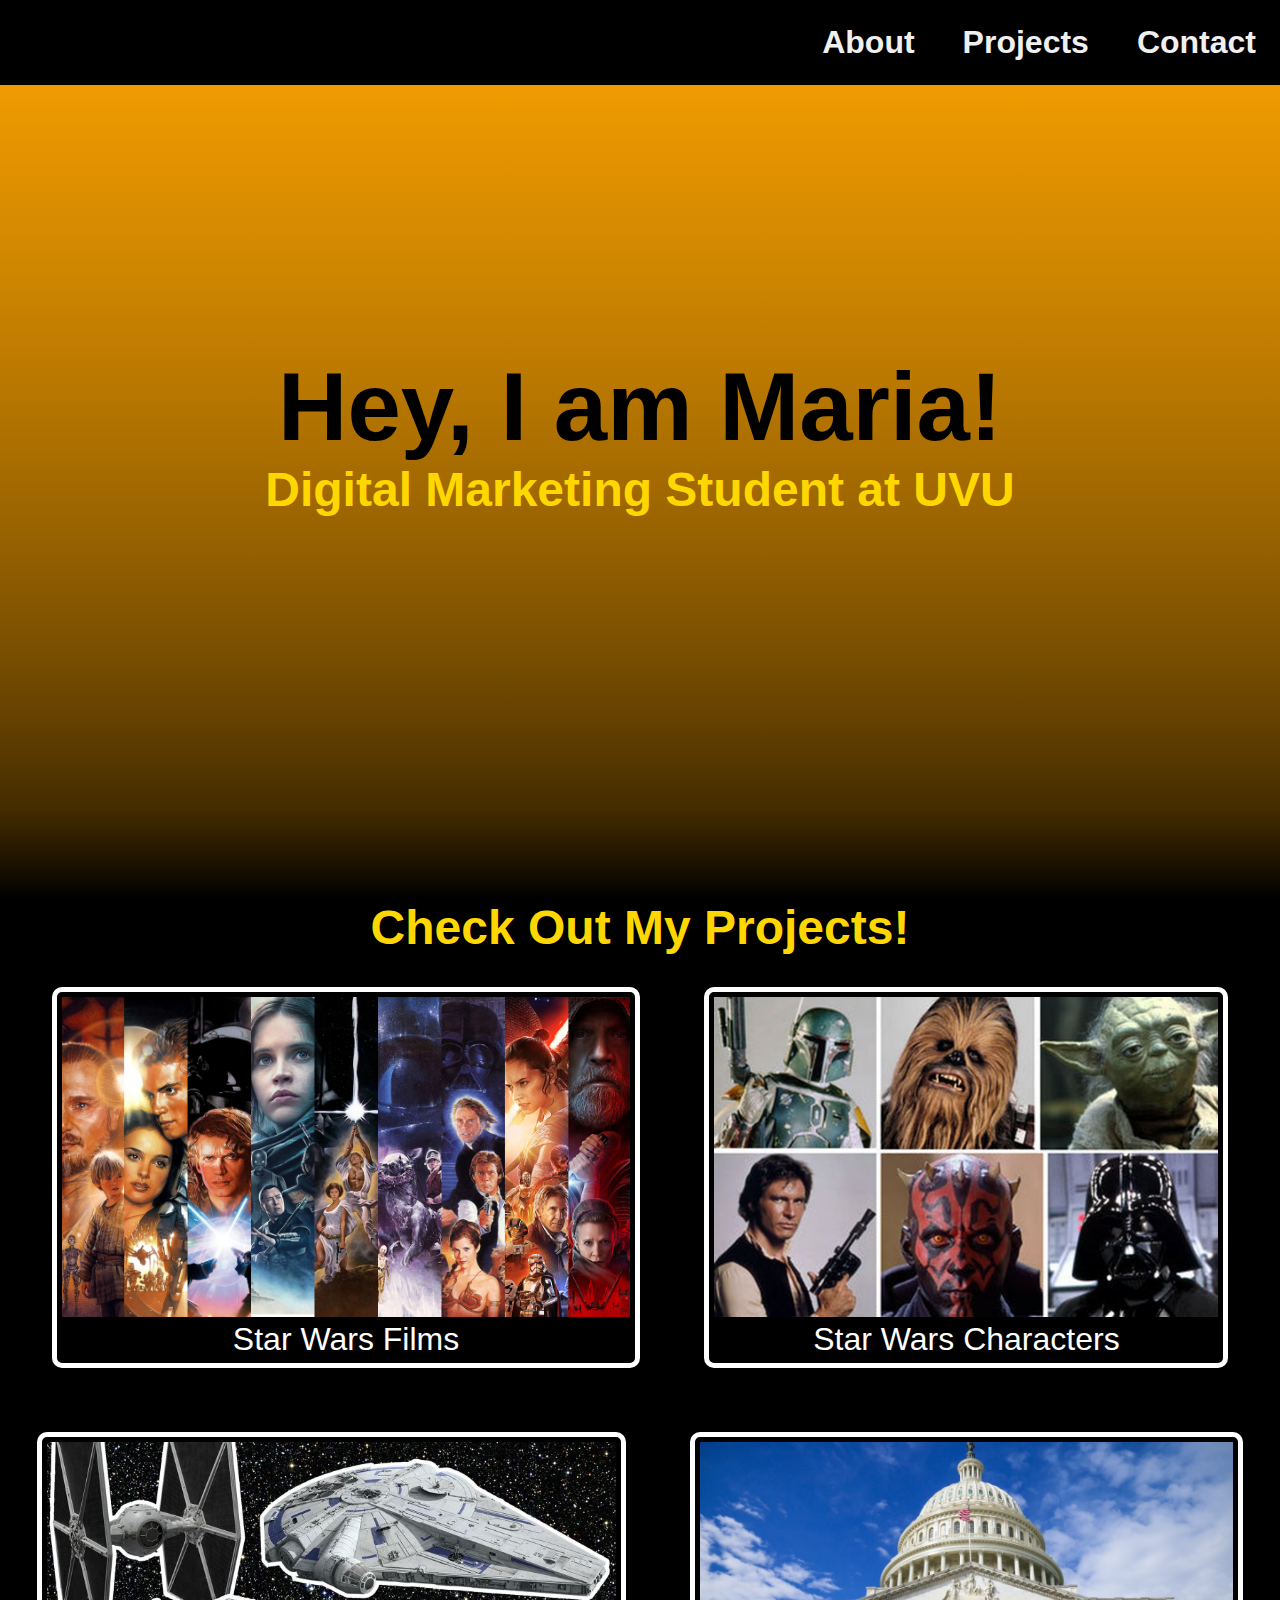
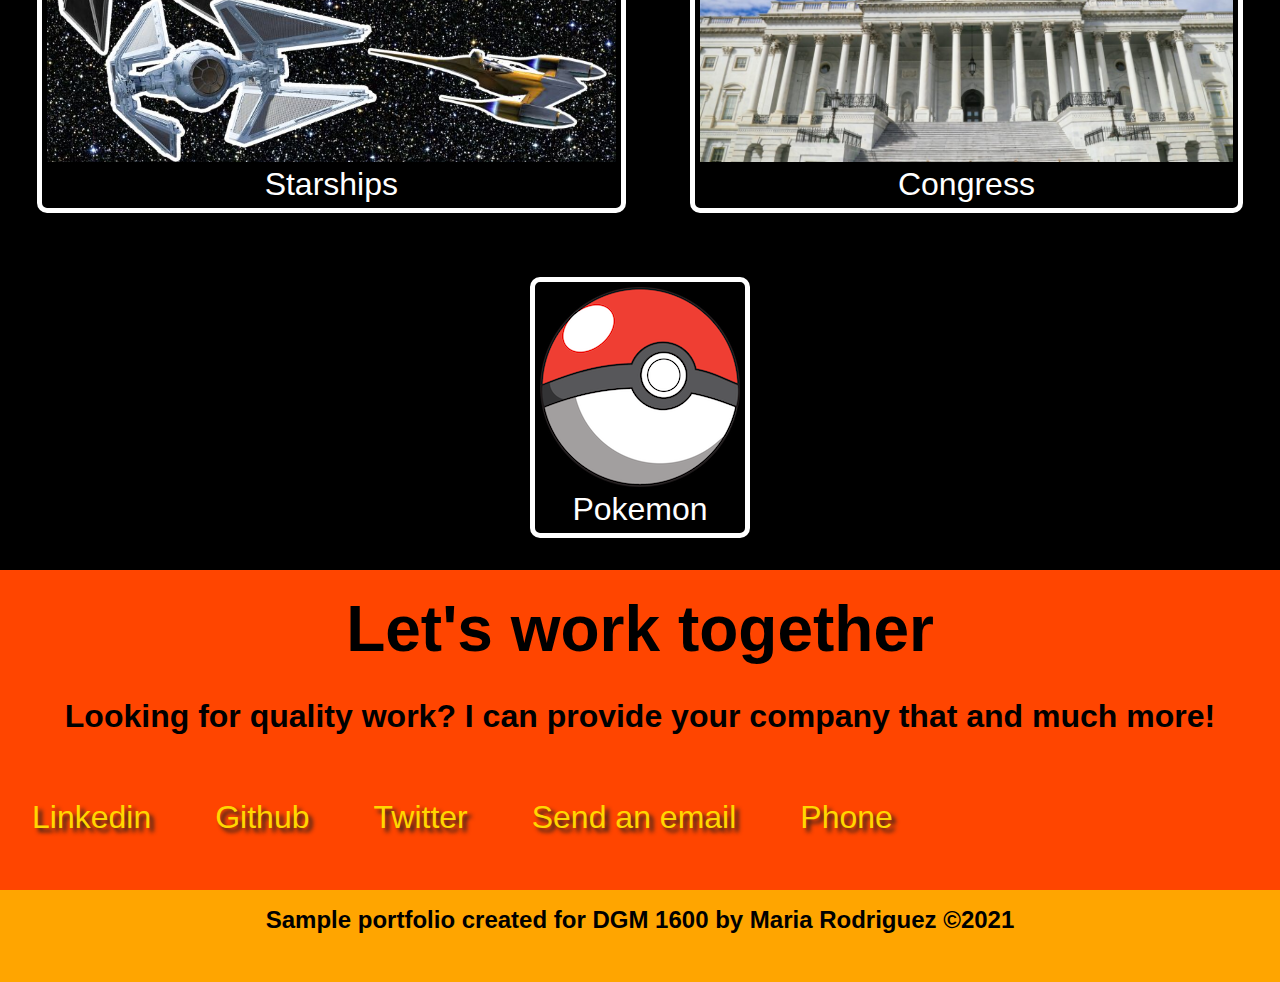
==== commit 69325b59: "linked pokemon to maria's portfolio" ====
--- a/index.html
+++ b/index.html
@@ -62,6 +62,12 @@
           </figure>
         </a>
 
+        <a href="/pokemon" class="project-tile">
+          <figure>
+            <img src="/images/pokeball.png" />
+            <figcaption>Pokemon</figcaption>
+          </figure>
+        </a>
       </div>
     </section>
     <section id="contact">
